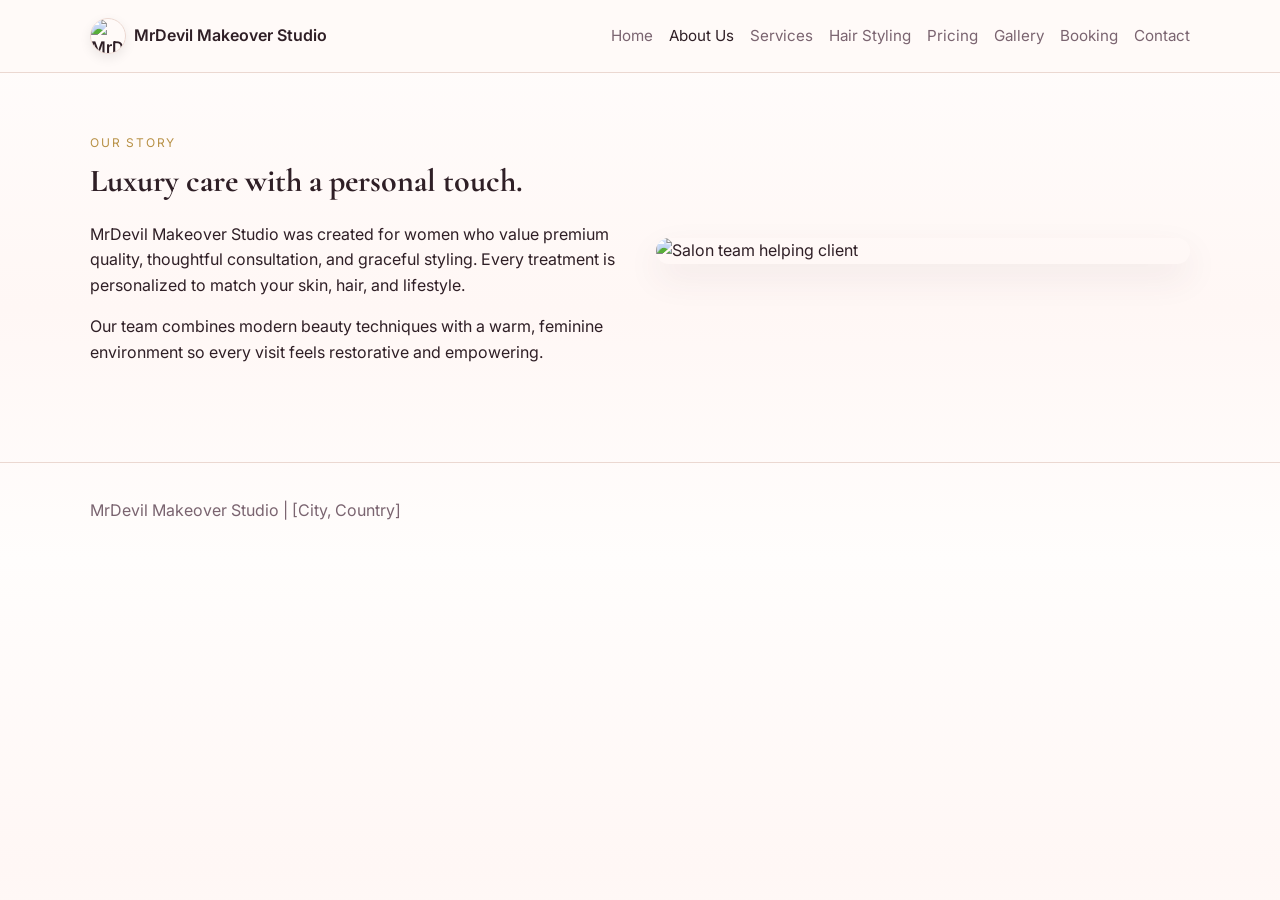
==== about.html @ 5d1f8d9f "1st added" ====
<!doctype html>
<html lang="en">
  <head>
    <meta charset="UTF-8" />
    <meta name="viewport" content="width=device-width, initial-scale=1.0" />
    <title>About Us | MrDevil Makeover Studio</title>
    <meta name="description" content="Learn about MrDevil Makeover Studio, our beauty philosophy, and expert team in [City, Country]." />
    <link rel="preconnect" href="https://fonts.googleapis.com" />
    <link rel="preconnect" href="https://fonts.gstatic.com" crossorigin />
    <link
      href="https://fonts.googleapis.com/css2?family=Cormorant+Garamond:wght@500;600;700&family=Inter:wght@300;400;500;600&display=swap"
      rel="stylesheet"
    />
    <link rel="stylesheet" href="./styles.css" />
  </head>
  <body>
    <header class="site-header">
      <div class="container nav-wrap">
        <a class="brand" href="./index.html"><img class="brand-logo" src="./images/logo.png" alt="MrDevil Makeover Studio logo" /><span>MrDevil Makeover Studio</span></a>
        <button class="menu-btn" id="menuBtn" aria-label="Toggle menu">Menu</button>
        <nav class="site-nav" id="siteNav">
          <a href="./index.html">Home</a>
          <a class="active" href="./about.html">About Us</a>
          <a href="./services.html">Services</a>
          <a href="./hair-styling.html">Hair Styling</a>
          <a href="./pricing.html">Pricing</a>
          <a href="./gallery.html">Gallery</a>
          <a href="./booking.html">Booking</a>
          <a href="./contact.html">Contact</a>
        </nav>
      </div>
    </header>
    <main class="section">
      <div class="container split">
        <div class="reveal">
          <p class="eyebrow">Our Story</p>
          <h1>Luxury care with a personal touch.</h1>
          <p>
            MrDevil Makeover Studio was created for women who value premium quality, thoughtful consultation, and graceful styling. Every treatment is personalized to match your skin, hair, and lifestyle.
          </p>
          <p>
            Our team combines modern beauty techniques with a warm, feminine environment so every visit feels restorative and empowering.
          </p>
        </div>
        <div class="hero-card reveal">
          <img
            src="https://images.unsplash.com/photo-1487412720507-e7ab37603c6f?auto=format&fit=crop&w=900&q=80"
            alt="Salon team helping client"
            loading="lazy"
          />
        </div>
      </div>
    </main>
    <footer class="site-footer">
      <div class="container footer-grid">
        <p>MrDevil Makeover Studio | [City, Country]</p>
      </div>
    </footer>
    <script src="./app.js"></script>
  </body>
</html>
---- styles.css ----
:root {
  --bg: #fffaf8;
  --text: #2f1f26;
  --muted: #7a6470;
  --blush: #f8e7eb;
  --nude: #f1dfd6;
  --gold: #b89146;
  --card: #fffdfb;
  --border: #ebd8d1;
  --shadow: 0 14px 35px rgba(87, 53, 62, 0.08);
}

* {
  box-sizing: border-box;
}

html,
body {
  margin: 0;
  padding: 0;
}

body {
  font-family: "Inter", Arial, sans-serif;
  color: var(--text);
  background: linear-gradient(180deg, #fffdfc, #fff7f5 55%, #fffdfc);
  line-height: 1.6;
}

h1,
h2,
h3 {
  font-family: "Cormorant Garamond", Georgia, serif;
  line-height: 1.2;
  margin-top: 0;
}

a {
  color: inherit;
  text-decoration: none;
}

.container {
  width: min(1100px, calc(100% - 2rem));
  margin: 0 auto;
}

.site-header {
  position: sticky;
  top: 0;
  z-index: 10;
  background: rgba(255, 250, 248, 0.95);
  border-bottom: 1px solid var(--border);
  backdrop-filter: blur(8px);
}

.nav-wrap {
  min-height: 72px;
  display: flex;
  align-items: center;
  justify-content: space-between;
  gap: 1rem;
}

.brand {
  display: inline-flex;
  align-items: center;
  gap: 0.5rem;
  font-weight: 600;
}

.brand-icon {
  color: var(--gold);
}

.brand-logo {
  width: 36px;
  height: 36px;
  border-radius: 50%;
  object-fit: cover;
  border: 1px solid var(--border);
  box-shadow: 0 4px 12px rgba(0, 0, 0, 0.08);
}

.site-nav {
  display: flex;
  gap: 1rem;
  align-items: center;
}

.site-nav a {
  color: var(--muted);
  font-size: 0.95rem;
}

.site-nav a.active,
.site-nav a:hover {
  color: var(--text);
}

.menu-btn {
  display: none;
  border: 1px solid var(--border);
  background: #fff;
  border-radius: 999px;
  padding: 0.45rem 0.9rem;
}

.hero {
  padding: 4rem 0 2rem;
}

.hero-grid,
.split {
  display: grid;
  gap: 2rem;
  grid-template-columns: repeat(2, minmax(0, 1fr));
  align-items: center;
}

.eyebrow {
  text-transform: uppercase;
  letter-spacing: 0.15em;
  font-size: 0.75rem;
  color: var(--gold);
  margin-bottom: 0.6rem;
}

.hero h1 {
  font-size: clamp(2rem, 4vw, 3.6rem);
  margin-bottom: 1rem;
}

.hero-card img,
.gallery-grid img {
  width: 100%;
  display: block;
  border-radius: 1rem;
  box-shadow: var(--shadow);
}

.cta-row {
  display: flex;
  flex-wrap: wrap;
  gap: 0.75rem;
  margin-top: 1.2rem;
}

.btn {
  display: inline-block;
  border-radius: 999px;
  padding: 0.7rem 1.2rem;
  font-size: 0.92rem;
  border: 1px solid transparent;
  transition: transform 0.25s ease, box-shadow 0.25s ease, background 0.25s ease;
}

.btn:hover {
  transform: translateY(-2px);
}

.btn-gold {
  background: var(--gold);
  color: #fff;
  box-shadow: 0 8px 20px rgba(184, 145, 70, 0.28);
}

.btn-soft {
  border-color: var(--border);
  background: #fff;
}

.section {
  padding: 3rem 0;
}

.section-soft {
  background: linear-gradient(180deg, #fff8f7, #fff3ef);
}

.section-title {
  text-align: center;
  margin-bottom: 2rem;
}

.section-title h2,
.section-title h1 {
  font-size: clamp(1.8rem, 4vw, 3rem);
}

.card-grid,
.pricing-grid,
.testimonial-grid {
  display: grid;
  gap: 1rem;
  grid-template-columns: repeat(3, minmax(0, 1fr));
}

.service-card,
.pricing-card,
.testimonial,
.insta-box {
  background: var(--card);
  border: 1px solid var(--border);
  border-radius: 1rem;
  padding: 1.2rem;
  box-shadow: var(--shadow);
}

.pricing-card.featured {
  border-color: var(--gold);
}

.price {
  font-size: 1.9rem;
  color: var(--gold);
  margin: 0.3rem 0;
}

.pricing-card ul {
  padding-left: 1.1rem;
}

.gallery-grid {
  display: grid;
  gap: 1rem;
  grid-template-columns: repeat(3, minmax(0, 1fr));
}

.booking-form {
  background: var(--card);
  border: 1px solid var(--border);
  border-radius: 1rem;
  padding: 1.2rem;
  display: grid;
  gap: 0.5rem;
}

input,
select {
  border: 1px solid var(--border);
  border-radius: 0.6rem;
  padding: 0.65rem 0.75rem;
  font: inherit;
  background: #fff;
}

.form-msg {
  margin: 0.5rem 0 0;
  color: #2b7a3e;
  font-size: 0.92rem;
}

.map-box iframe {
  width: 100%;
  min-height: 320px;
  border: 0;
  border-radius: 1rem;
  box-shadow: var(--shadow);
}

.floating-btn {
  position: fixed;
  right: 1rem;
  bottom: 1rem;
  background: #25d366;
  color: #fff;
  padding: 0.8rem 1rem;
  border-radius: 999px;
  box-shadow: 0 10px 22px rgba(37, 211, 102, 0.28);
  z-index: 5;
}

.site-footer {
  border-top: 1px solid var(--border);
  padding: 1.2rem 0;
  margin-top: 2rem;
  color: var(--muted);
}

.footer-grid {
  display: flex;
  flex-wrap: wrap;
  justify-content: space-between;
  gap: 1rem;
}

.reveal {
  opacity: 0;
  transform: translateY(20px);
  transition: opacity 0.6s ease, transform 0.6s ease;
}

.reveal.visible {
  opacity: 1;
  transform: translateY(0);
}

@media (max-width: 920px) {
  .hero-grid,
  .split,
  .pricing-grid,
  .card-grid,
  .testimonial-grid,
  .gallery-grid {
    grid-template-columns: 1fr 1fr;
  }
}

@media (max-width: 700px) {
  .menu-btn {
    display: inline-block;
  }

  .site-nav {
    position: absolute;
    left: 0;
    right: 0;
    top: 72px;
    padding: 0.75rem 1rem 1rem;
    display: none;
    flex-direction: column;
    align-items: flex-start;
    border-bottom: 1px solid var(--border);
    background: #fffaf8;
  }

  .site-nav.open {
    display: flex;
  }

  .hero-grid,
  .split,
  .pricing-grid,
  .card-grid,
  .testimonial-grid,
  .gallery-grid {
    grid-template-columns: 1fr;
  }
}

.filter-row {
  display: flex;
  flex-wrap: wrap;
  gap: 0.6rem;
  margin-bottom: 1.2rem;
}

.filter-btn {
  border: 1px solid var(--border);
  background: #fff;
  color: var(--muted);
  padding: 0.45rem 0.9rem;
  border-radius: 999px;
  font: inherit;
  cursor: pointer;
  transition: all 0.2s ease;
}

.filter-btn.active,
.filter-btn:hover {
  background: var(--blush);
  color: var(--text);
}

.hair-grid,
.recommended-grid {
  display: grid;
  gap: 1rem;
  grid-template-columns: repeat(4, minmax(0, 1fr));
}

.hair-card {
  background: var(--card);
  border: 1px solid var(--border);
  border-radius: 1rem;
  overflow: hidden;
  box-shadow: var(--shadow);
  transition: transform 0.25s ease, box-shadow 0.25s ease;
}

.hair-card:hover {
  transform: translateY(-4px);
  box-shadow: 0 20px 35px rgba(87, 53, 62, 0.14);
}

.hair-card img {
  width: 100%;
  height: 170px;
  object-fit: cover;
  display: block;
}

.hair-card-body {
  padding: 0.9rem;
}

.price-line {
  font-weight: 600;
  color: var(--gold);
  margin: 0.35rem 0 0.75rem;
}

.hair-card-actions {
  display: flex;
  gap: 0.5rem;
  flex-wrap: wrap;
}

.recommended-section {
  margin-top: 2rem;
}

.detail-modal {
  position: fixed;
  inset: 0;
  background: rgba(30, 17, 22, 0.55);
  display: none;
  align-items: center;
  justify-content: center;
  padding: 1rem;
  z-index: 30;
}

.detail-modal.open {
  display: flex;
}

.detail-modal-card {
  background: #fff;
  border-radius: 1rem;
  padding: 1.1rem;
  max-width: 460px;
  width: 100%;
  position: relative;
}

.modal-close {
  position: absolute;
  top: 0.35rem;
  right: 0.5rem;
  border: 0;
  background: transparent;
  font-size: 1.8rem;
  cursor: pointer;
  line-height: 1;
  color: var(--muted);
}

@media (max-width: 1050px) {
  .hair-grid,
  .recommended-grid {
    grid-template-columns: repeat(3, minmax(0, 1fr));
  }
}

@media (max-width: 900px) {
  .hair-grid,
  .recommended-grid {
    grid-template-columns: repeat(2, minmax(0, 1fr));
  }
}

@media (max-width: 700px) {
  .hair-grid,
  .recommended-grid {
    grid-template-columns: 1fr;
  }
}
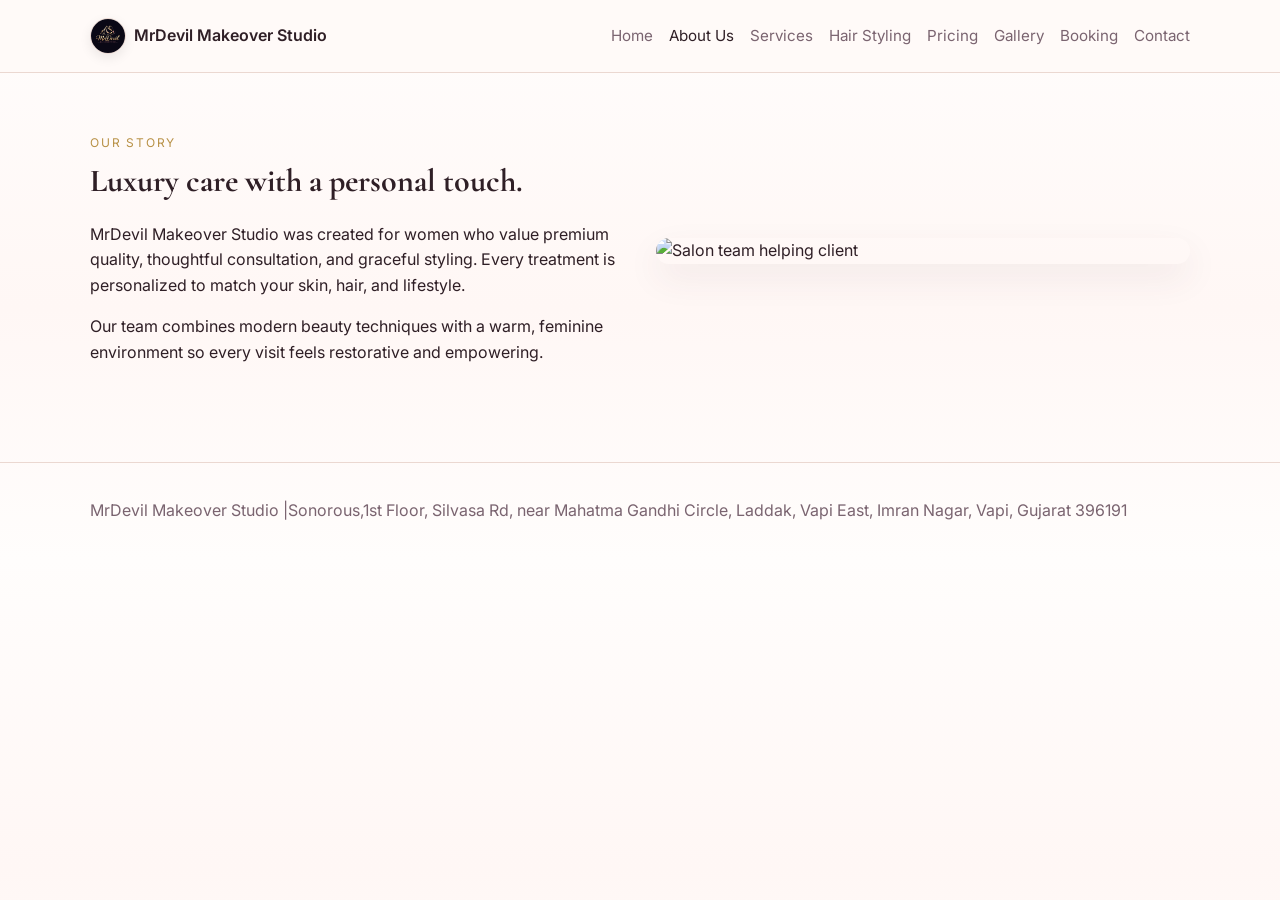
==== commit 38bc7b4f: "Update about.html" ====
--- a/about.html
+++ b/about.html
@@ -53,7 +53,7 @@
     </main>
     <footer class="site-footer">
       <div class="container footer-grid">
-        <p>MrDevil Makeover Studio | [City, Country]</p>
+        <p>MrDevil Makeover Studio |Sonorous,1st Floor, Silvasa Rd, near Mahatma Gandhi Circle, Laddak, Vapi East, Imran Nagar, Vapi, Gujarat 396191</p>
       </div>
     </footer>
     <script src="./app.js"></script>
